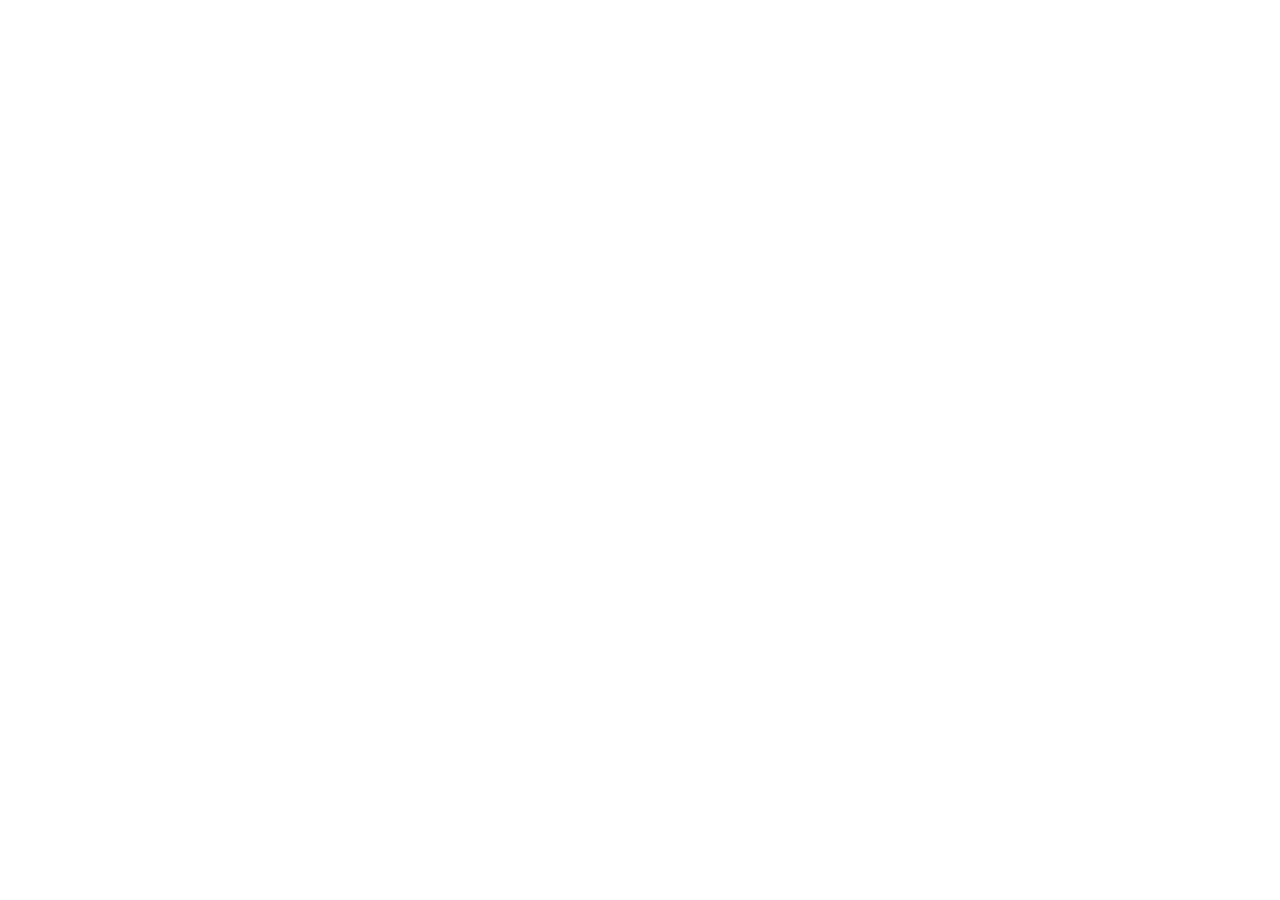
==== src/pages/biblioteca-jogos.html @ 0effab77 "feat: biblioteca initial structure + buttons" ====
<!DOCTYPE html>
<html lang="en">

<head>
    <meta charset="UTF-8">
    <meta name="viewport" content="width=device-width, initial-scale=1.0">
    <title>Biblioteca - Jogos</title>
    <link href="https://cdn.jsdelivr.net/npm/bootstrap@5.3.7/dist/css/bootstrap.min.css" rel="stylesheet"
        integrity="sha384-LN+7fdVzj6u52u30Kp6M/trliBMCMKTyK833zpbD+pXdCLuTusPj697FH4R/5mcr" crossorigin="anonymous">
    <link rel="stylesheet" href="../css/global.css">
</head>

<body>

    <script src="https://cdn.jsdelivr.net/npm/bootstrap@5.3.7/dist/js/bootstrap.bundle.min.js"
        integrity="sha384-ndDqU0Gzau9qJ1lfW4pNLlhNTkCfHzAVBReH9diLvGRem5+R9g2FzA8ZGN954O5Q"
        crossorigin="anonymous"></script>
</body>

</html>
---- src/css/global.css ----
nav {
    background-color: rgb(39, 94, 196);
}

.navbar-brand img {
    -webkit-user-drag: none;
}

.nav-link {
    color: white;
}
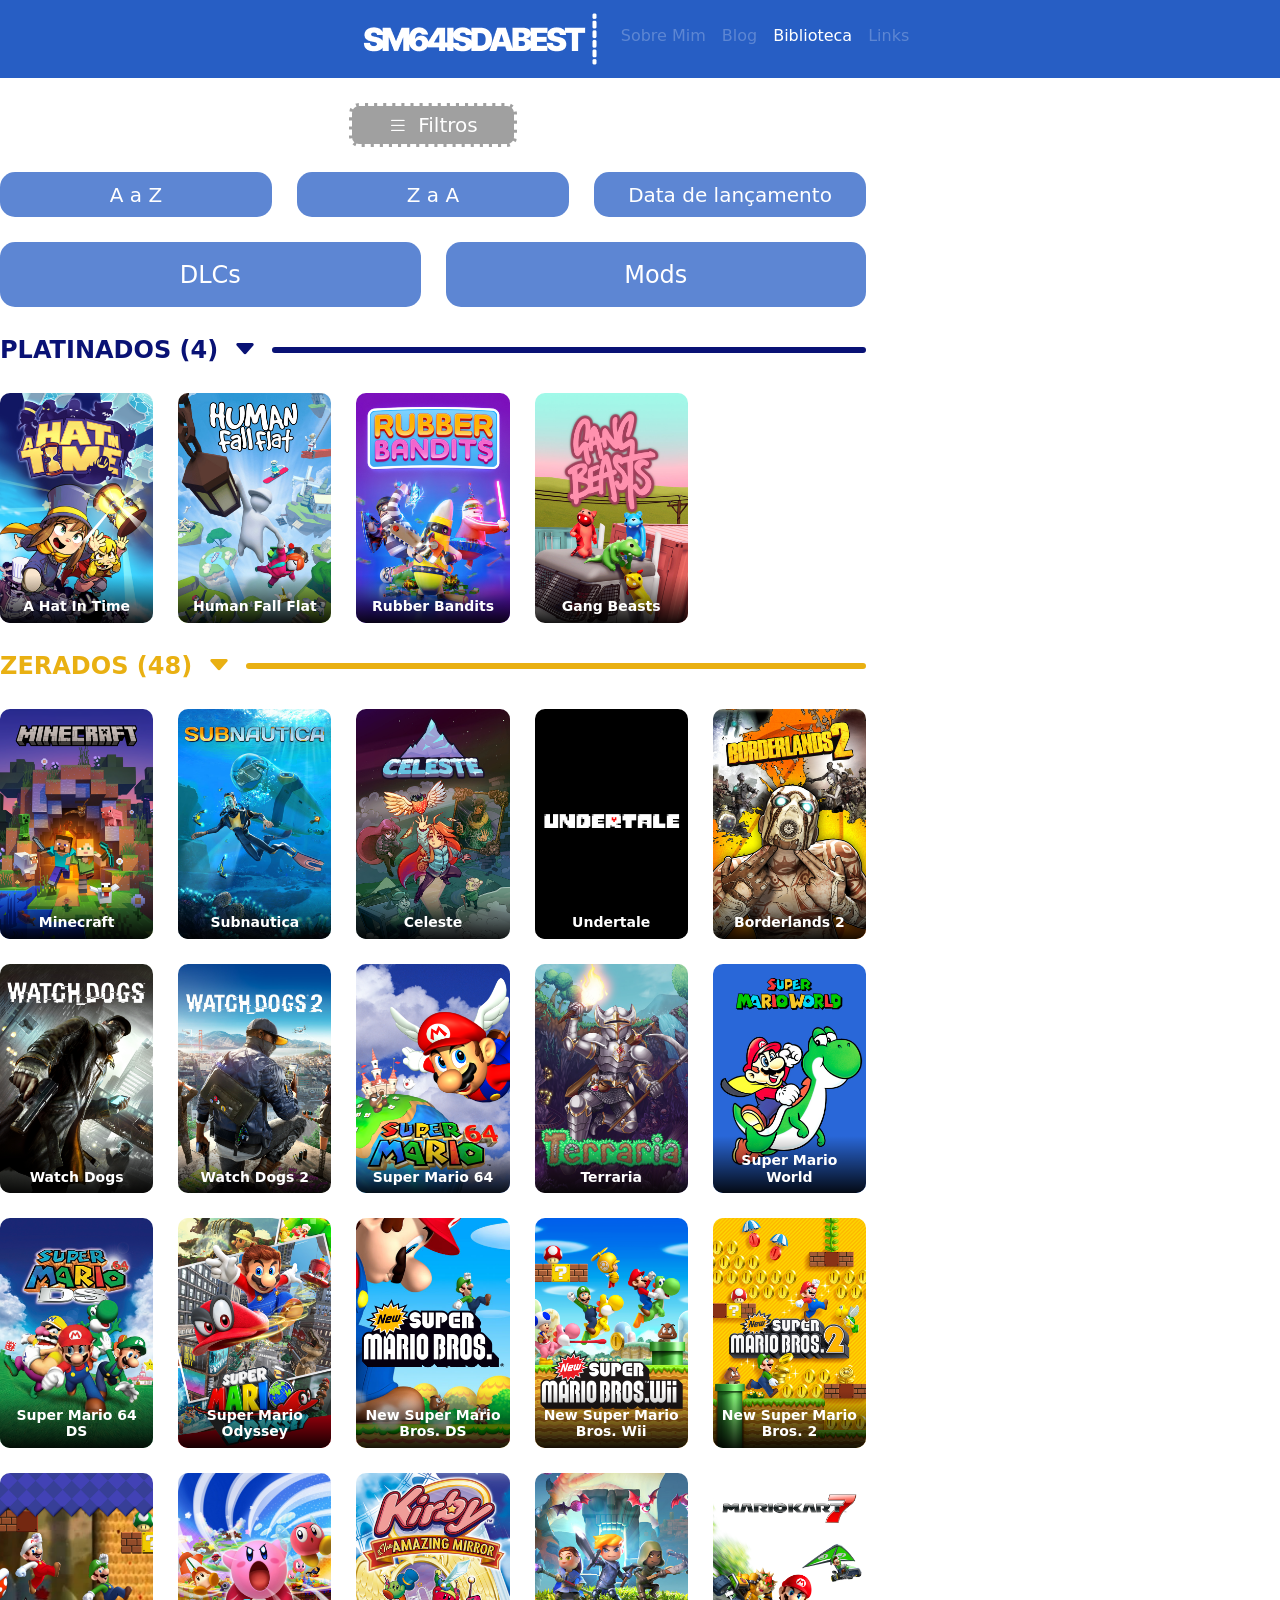
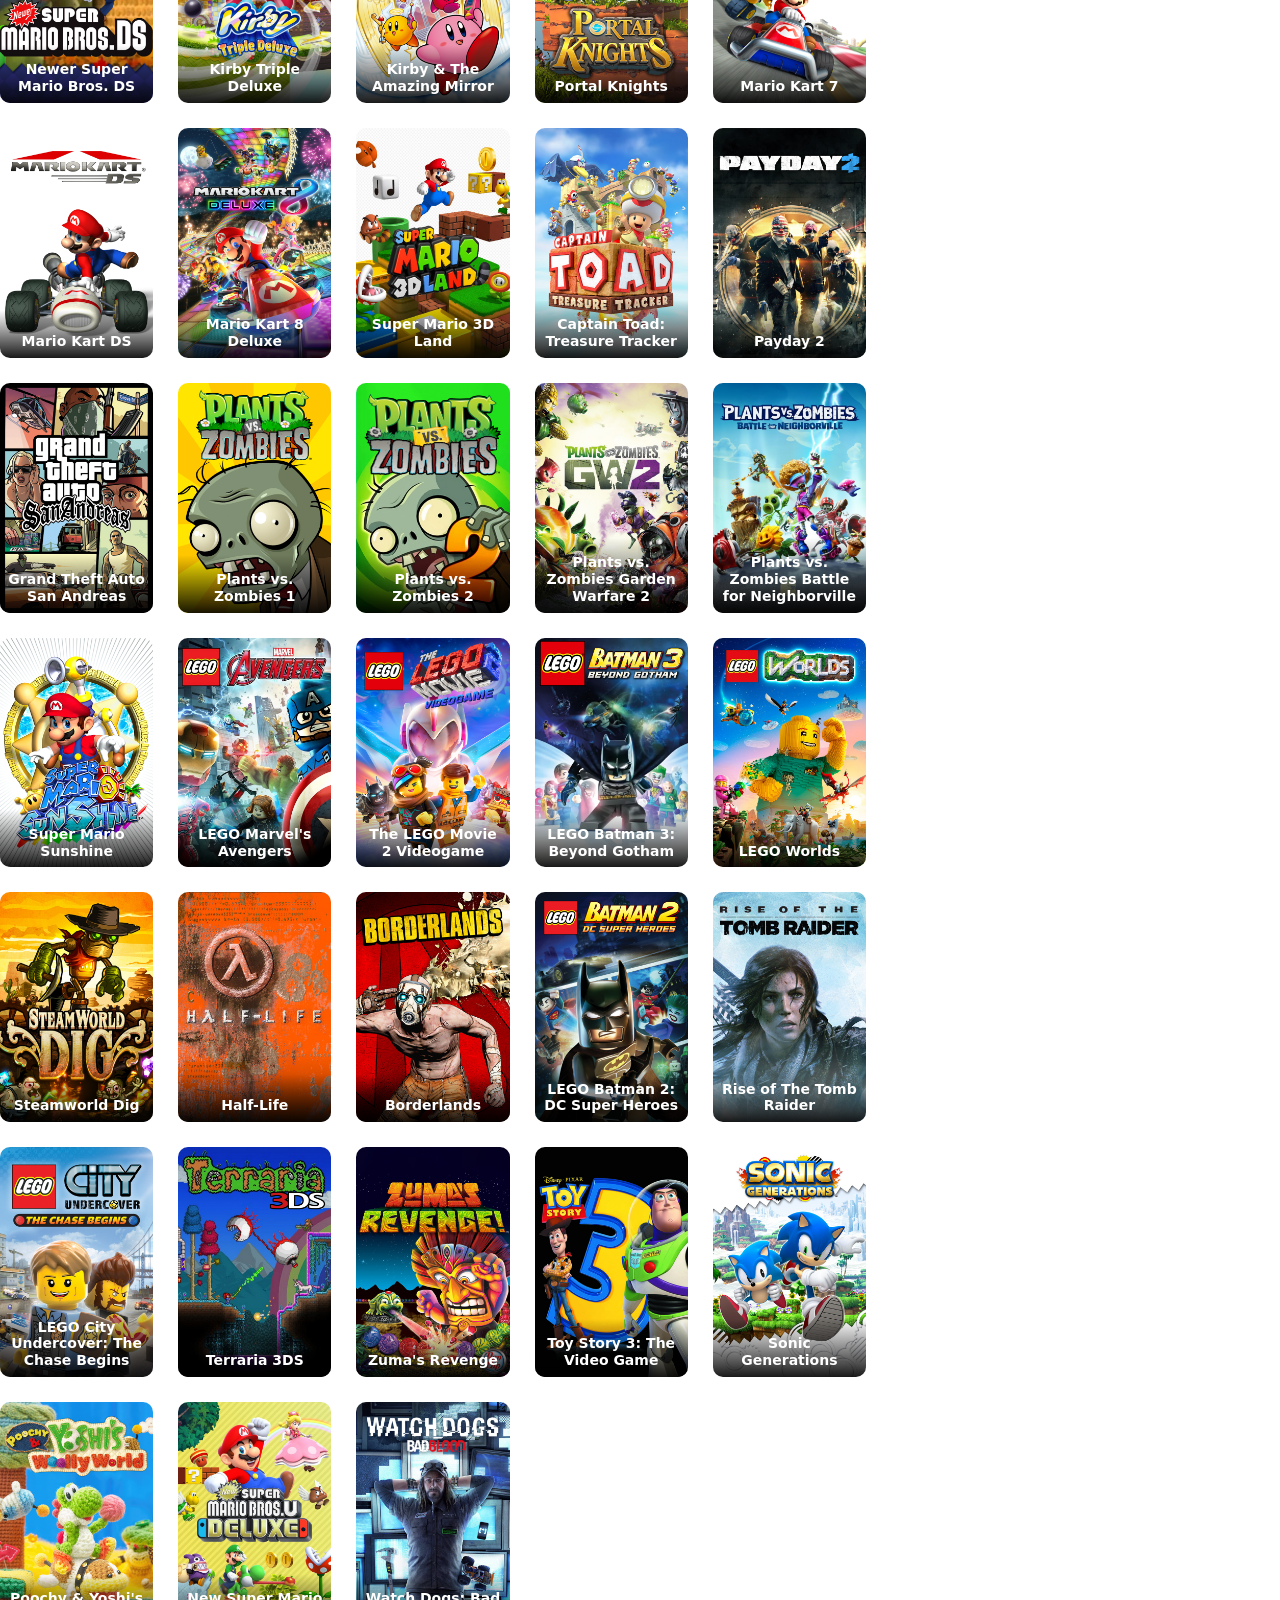
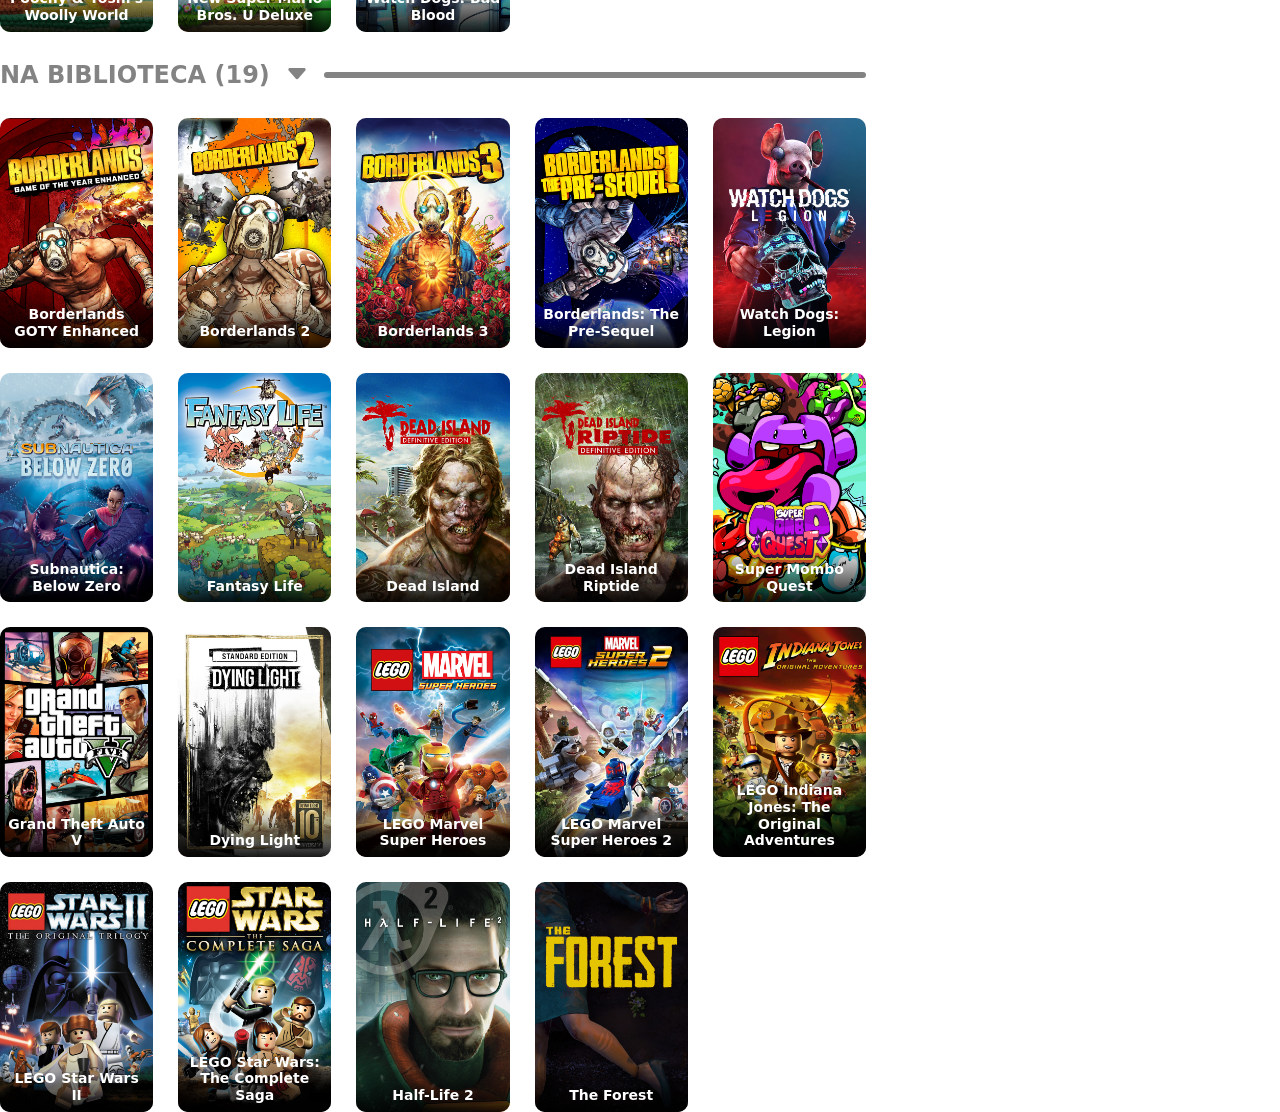
==== commit 91cbff59: "feat: biblioteca-jogos + initial library functionality" ====
--- a/src/pages/biblioteca-jogos.html
+++ b/src/pages/biblioteca-jogos.html
@@ -4,14 +4,120 @@
 <head>
     <meta charset="UTF-8">
     <meta name="viewport" content="width=device-width, initial-scale=1.0">
-    <title>Biblioteca - Jogos</title>
+    <title>Biblioteca – Jogos</title>
+    <link rel="icon" type="image/png" href="/favicon-96x96.png" sizes="96x96" />
+    <link rel="icon" type="image/svg+xml" href="/favicon.svg" />
+    <link rel="shortcut icon" href="/favicon.ico" />
+    <link rel="apple-touch-icon" sizes="180x180" href="/apple-touch-icon.png" />
+    <meta name="apple-mobile-web-app-title" content="SM64IsDaBest" />
+    <link rel="manifest" href="/site.webmanifest" />
     <link href="https://cdn.jsdelivr.net/npm/bootstrap@5.3.7/dist/css/bootstrap.min.css" rel="stylesheet"
         integrity="sha384-LN+7fdVzj6u52u30Kp6M/trliBMCMKTyK833zpbD+pXdCLuTusPj697FH4R/5mcr" crossorigin="anonymous">
+    <link rel="stylesheet" href="https://cdn.jsdelivr.net/npm/bootstrap-icons@1.13.1/font/bootstrap-icons.min.css">
     <link rel="stylesheet" href="../css/global.css">
+    <link rel="stylesheet" href="../css/biblioteca-grid.css">
 </head>
 
 <body>
+    <nav class="navbar navbar-expand-lg navbar-dark">
+        <div class="container">
+            <a class="navbar-brand d-lg-none" href="../../index.html">
+                <img src="../img/logotest.png" alt="SM64IsDaBest página inicial">
+            </a>
+            <button class="navbar-toggler" type="button" data-bs-toggle="collapse" data-bs-target="#navbarNav"
+                aria-controls="navbarNav" aria-expanded="false" aria-label="Toggle navigation">
+                <span class="navbar-toggler-icon"></span>
+            </button>
+            <div class="collapse navbar-collapse" id="navbarNav">
+                <ul class="navbar-nav mx-auto">
+                    <a class="navbar-brand d-none d-lg-block" href="../../index.html">
+                        <img src="../img/logotest.png" alt="SM64IsDaBest página inicial">
+                    </a>
+                    <li class="nav-item py-2">
+                        <a class="nav-link disabled" aria-disabled="true">Sobre Mim</a>
+                    </li>
+                    <li class="nav-item py-2">
+                        <a class="nav-link disabled" aria-disabled="true">Blog</a>
+                    </li>
+                    <li class="nav-item py-2">
+                        <a class="nav-link active" href="biblioteca.html" aria-current="page">Biblioteca</a>
+                    </li>
+                    <li class="nav-item py-2">
+                        <a class="nav-link disabled" aria-disabled="true">Links</a>
+                    </li>
+                </ul>
+            </div>
+        </div>
+    </nav>
 
+    <main>
+        <div class="filters">
+            <div class="filter-title">
+                <i class="bi bi-list"></i>
+                <p>Filtros</p>
+            </div>
+
+            <div class="buttons-filter">
+                <button class="filter-button">A a Z</button>
+                <button class="filter-button">Z a A</button>
+                <button class="filter-button">Data de lançamento</button>
+            </div>
+
+            <div class="buttons-include">
+                <button class="filter-button">DLCs</button>
+                <button class="filter-button">Mods</button>
+            </div>
+        </div>
+
+        <div class="platinados library-section">
+            <header>
+                <p>PLATINADOS (<span class="plat-count">0</span>)</p>
+                <i class="bi bi-caret-down-fill"></i>
+                <div class="plat-border line"></div>
+            </header>
+
+            <div class="plat-games games">
+
+            </div>
+        </div>
+
+        <div class="zerados library-section">
+            <header>
+                <p>ZERADOS (<span class="zerados-count">0</span>)</p>
+                <i class="bi bi-caret-down-fill"></i>
+                <div class="zerados-border line"></div>
+            </header>
+
+            <div class="zerados-games games">
+
+            </div>
+        </div>
+
+        <div class="na-biblioteca library-section">
+            <header>
+                <p>NA BIBLIOTECA (<span class="biblioteca-count">0</span>)</p>
+                <i class="bi bi-caret-down-fill"></i>
+                <div class="biblioteca-border line"></div>
+            </header>
+
+            <div class="biblioteca-games games">
+
+            </div>
+        </div>
+
+    </main>
+
+
+
+
+
+
+
+
+
+
+    <script src="../js/games-data.js"></script>
+    <script src="../js/game-library.js"></script>
     <script src="https://cdn.jsdelivr.net/npm/bootstrap@5.3.7/dist/js/bootstrap.bundle.min.js"
         integrity="sha384-ndDqU0Gzau9qJ1lfW4pNLlhNTkCfHzAVBReH9diLvGRem5+R9g2FzA8ZGN954O5Q"
         crossorigin="anonymous"></script>
--- a/src/css/biblioteca-grid.css
+++ b/src/css/biblioteca-grid.css
@@ -0,0 +1,173 @@
+main {
+    display: flex;
+    flex-direction: column;
+    justify-content: center;
+    align-items: center;
+    justify-self: center;
+    width: 54.125rem;
+    gap: 1.563rem;
+    padding-top: 1.563rem;
+}
+
+p {
+    margin: 0;
+}
+
+.filters {
+    display: flex;
+    flex-direction: column;
+    width: 100%;
+    align-items: center;
+    gap: 1.563rem;
+}
+
+.filter-title {
+    display: flex;
+    justify-content: center;
+    align-items: center;
+    background-color: rgba(128, 128, 128, 0.75);
+    color: white;
+    font-size: 1.25rem;
+    gap: 0.625rem;
+    border: dashed white;
+    border-radius: 0.625rem;
+    max-width: fit-content;
+    padding: 0.25rem 2.25rem 0.25rem 2.25rem;
+}
+
+.buttons-filter,
+.buttons-include {
+    display: flex;
+    width: 100%;
+    gap: 1.563rem;
+}
+
+.filter-button {
+    border-style: none;
+    background-color: rgb(39, 94, 196, 0.75);
+    color: white;
+    border-radius: 0.938rem;
+    width: 100%;
+}
+
+.buttons-filter .filter-button {
+    height: 2.813rem;
+    font-size: 1.25rem;
+}
+
+.buttons-include .filter-button {
+    font-size: 1.5rem;
+    height: 4.063rem;
+}
+
+.library-section {
+    width: 100%;
+}
+
+.library-section header {
+    display: flex;
+    font-size: 1.5rem;
+    gap: 0.938rem;
+    text-wrap: nowrap;
+    align-items: center;
+    font-weight: 600;
+}
+
+.line {
+    width: 100%;
+    height: 0;
+    border-radius: 999px;
+}
+
+.platinados header {
+    color: #091275;
+}
+
+.plat-border {
+    border: 3px solid #091275;
+}
+
+.zerados header {
+    color: #E9B012;
+}
+
+.zerados-border {
+    border: 3px solid #E9B012;
+}
+
+.na-biblioteca header {
+    color: #838383;
+}
+
+.biblioteca-border {
+    border: 3px solid #838383;
+}
+
+.games {
+    display: grid;
+    grid-template-columns: repeat(5, 1fr);
+    gap: 1.563rem;
+    width: 100%;
+    margin-top: 1.563rem;
+}
+
+.game-card {
+    position: relative;
+    border-radius: 0.625rem;
+    overflow: hidden;
+    transition: transform 0.3s ease, box-shadow 0.3s ease;
+    aspect-ratio: 2 / 3;
+}
+
+.game-card:hover {
+    transform: scale(1.05);
+    box-shadow: 0 8px 32px rgba(0, 0, 0, 0.3);
+}
+
+.game-card img {
+    width: 100%;
+    height: 100%;
+    object-fit: cover;
+}
+
+.game-card-info {
+    position: absolute;
+    bottom: 0;
+    left: 0;
+    right: 0;
+    background: linear-gradient(to top, rgba(0, 0, 0, 0.9), transparent);
+    padding: 1rem 0.5rem 0.5rem 0.5rem;
+    color: white;
+    font-size: 0.875rem;
+    text-align: center;
+    min-height: 3rem;
+    display: flex;
+    flex-direction: column;
+    justify-content: flex-end;
+    gap: 0.25rem;
+}
+
+.game-name {
+    font-weight: 600;
+    line-height: 1.2;
+    word-break: break-word;
+}
+
+.game-badge {
+    display: inline-block;
+    background-color: rgba(255, 255, 255, 0.2);
+    border-radius: 0.25rem;
+    padding: 0.125rem 0.375rem;
+    font-size: 0.7rem;
+    margin: 0 0.25rem;
+}
+
+.game-badge.dlc {
+    background-color: rgba(255, 165, 0, 0.6);
+    border: 1px solid rgb(255, 165, 0);
+}
+
+.game-badge.mod {
+    background-color: rgba(0, 200, 100, 0.6);
+    border: 1px solid rgb(0, 200, 100);
+}
